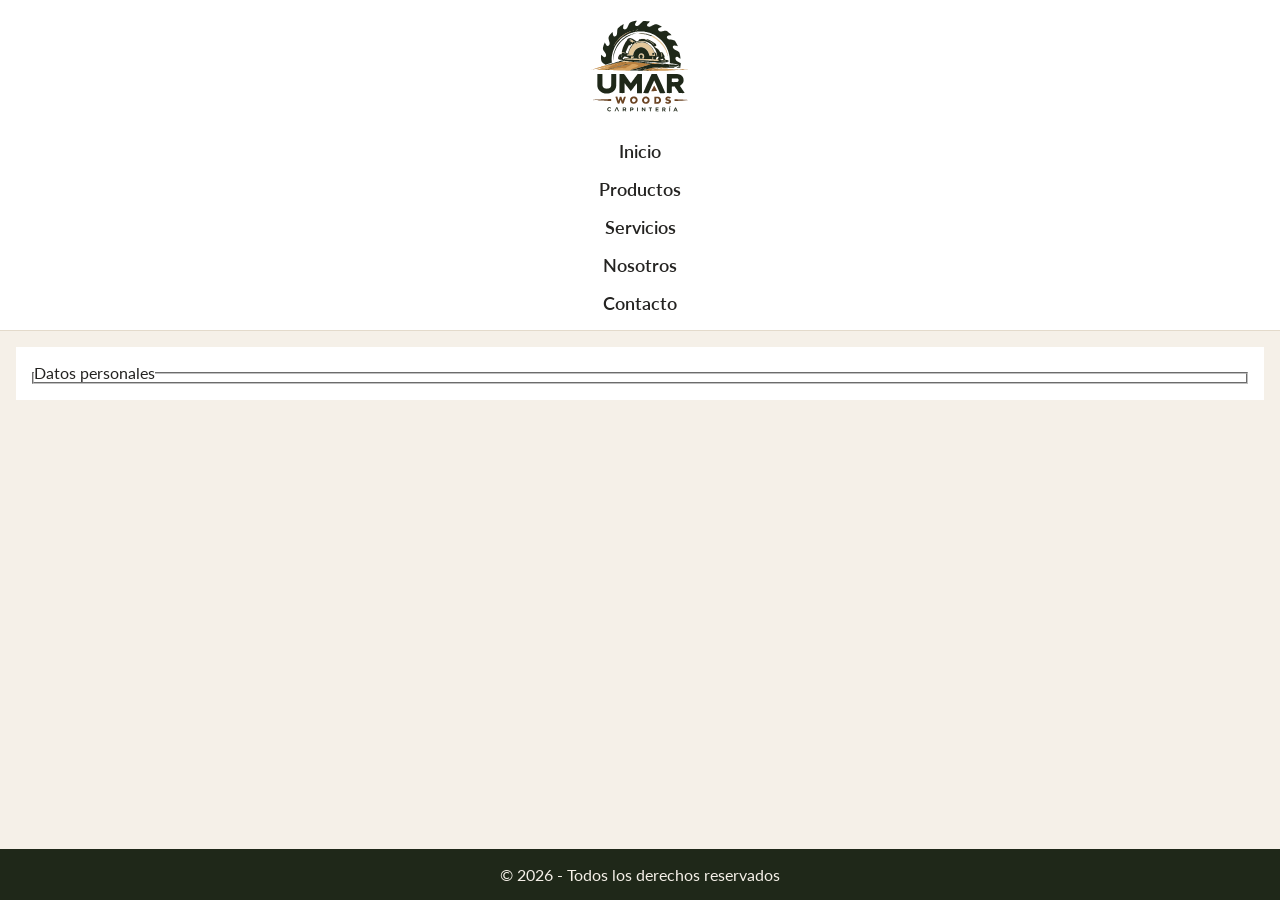
==== contacto.html @ 52a8432f "Se inicio el formulario de la página de contactos" ====
<!DOCTYPE html>
<html lang="es">

<head>
    <meta charset="UTF-8">
    <meta name="viewport" content="width=device-width, initial-scale=1.0">
    <title>Inicio</title>
    <!-- TIPOGRAFIA MONTSERRAT -->
    <link rel="preconnect" href="https://fonts.googleapis.com">
    <link rel="preconnect" href="https://fonts.gstatic.com" crossorigin>
    <link href="https://fonts.googleapis.com/css2?family=Montserrat:ital,wght@0,100..900;1,100..900&display=swap"
        rel="stylesheet">
    <!-- TIPOGRAFIA LATO -->
    <link rel="preconnect" href="https://fonts.googleapis.com">
    <link rel="preconnect" href="https://fonts.gstatic.com" crossorigin>
    <link
        href="https://fonts.googleapis.com/css2?family=Lato:ital,wght@0,100;0,300;0,400;0,700;0,900;1,100;1,300;1,400;1,700;1,900&family=Montserrat:ital,wght@0,100..900;1,100..900&display=swap"
        rel="stylesheet">
    <!-- Estilos -->
    <link rel="stylesheet" type="text/css" href="css/kit.css">
    <link rel="stylesheet" href="css/pages/contacto.css">
</head>

<body>
    <header class="header">
        <div class="container-header">
            <div class="header__img">
                <img src="img/logo/logo-modo-claro.svg" alt="Umar woods">
            </div>
            <nav class="nav">
                <ul class="nav__list">
                    <li class="nav__item"><a href="index.html" class="nav__link">Inicio</a></li>
                    <li class="nav__item"><a href="productos.html" class="nav__link">Productos</a></li>
                    <li class="nav__item"><a href="servicios.html" class="nav__link">Servicios</a></li>
                    <li class="nav__item"><a href="nosotros.html" class="nav__link">Nosotros</a></li>
                    <li class="nav__item"><a href="contacto.html" class="nav__link">Contacto</a></li>
                </ul>
            </nav>
        </div>
    </header>
    <main class="main">
      <form class="formNegocio" id="formNegocio">
        
        <fieldset>
          
          <legend>Datos personales</legend>
          
            
          
          
        </fieldset>
        
      </form>
    </main>
    <footer class="footer">
        <p>© 2026 - Todos los derechos reservados</p>
    </footer>
</body>

</html>
---- css/kit.css ----
/* =================================
1. VARIABLES GLOBALES
================================= */

:root {
    /* Marca */
    --color-primary: #3B2A20;
    --color-primary-hover: #2A1D15;
    --color-secondary: #B77945;
    --color-secondary-hover: #9A6335;
    --color-accent: #66745B;
    --color-forest: #1F2819;          

    /* Superficies y texto */
    --color-background: #F5F0E8;
    --color-surface: #FFFFFF;
    --color-text: #242321;
    --color-text-muted: #6B645C;      
    --color-border: #E3DACB;
    --color-on-primary: #F5F0E8; 

    /* Estados */
    --color-success: #4F6B3A;
    --color-error: #B3402F;

    /* Tipografías */
    --font-heading: Montserrat, sans-serif;
    --font-general: Lato, sans-serif;

    /* Tamaño letra */
    font-size: 100%;
    --font-size-xs: 0.75rem;   /* 12px */
    --font-size-sm: 0.875rem;  /* 14px */
    --font-size-md: 1rem;      /* 16px */
    --font-size-lg: 1.125rem;  /* 18px */
    --font-size-xl: 1.25rem;   /* 20px */
    --font-size-2xl: 1.5rem;   /* 24px */
    --font-size-3xl: 2rem;     /* 32px */
    --font-size-4xl: 2.5rem;   /* 40px */

    /* Espaciados */
    --spacing-xs: 4px;
    --spacing-sm: 8px;
    --spacing-md: 16px;
    --spacing-lg: 24px;
    --spacing-xl: 32px;
    --spacing-2xl: 48px;
    --spacing-3xl: 64px;

    /* Bordes y sombras */
    --radius-sm: 6px;
    --radius-md: 12px;
    --shadow-card: 0 4px 12px rgba(0,0,0,.08);
}

/* =================================
2. ESTILOS GLOBALES
================================= */

* {
    margin: 0;
    padding: 0;
    box-sizing: border-box;
}

body {
    min-height: 100vh;
    display: flex;
    flex-direction: column;
    background-color: var(--color-background);
    color: var(--color-text);
    font-family: var(--font-general);
}


/* =================================
3. COMPONENTES
================================= */

/* header */

.header {
    display: flex;
    flex-direction: column;
    align-items: center;
    padding: var(--spacing-md);
    background-color: var(--color-surface);
    border-bottom: 1px solid var(--color-border);
}

.header__img {
    width: 100px;
    height: 100px;
    margin-bottom: var(--spacing-lg);
}

.header__img img {
    width: 100%;
    height: 100%;
}

.nav__list {
    display: flex;
    flex-direction: column;
    align-items: center;
    gap: var(--spacing-md);
    list-style: none;
    font-size: var(--font-size-lg);
}

.nav__link {
    color: var(--color-text);
    font-weight: 600;
    text-decoration: none;
}

/* Footer */
.footer {
    margin-top: auto;
    padding: var(--spacing-md);
    color: var(--color-background);
    background-color: var(--color-forest);
}

.footer p {
    text-align: center;
}


/* Botones */

.btn {
    display: inline-block;
    padding: var(--spacing-sm) var(--spacing-md);
    border-radius: var(--radius-sm);
    font-family: var(--font-heading);
    text-decoration: none;
}

.btn--primary {
    background-color: var(--color-secondary);
    color: white;
}
---- css/pages/contacto.css ----
form{
  background-color: var(--color-surface);
  padding: var(--spacing-md);
  margin: var(--spacing-md);
}
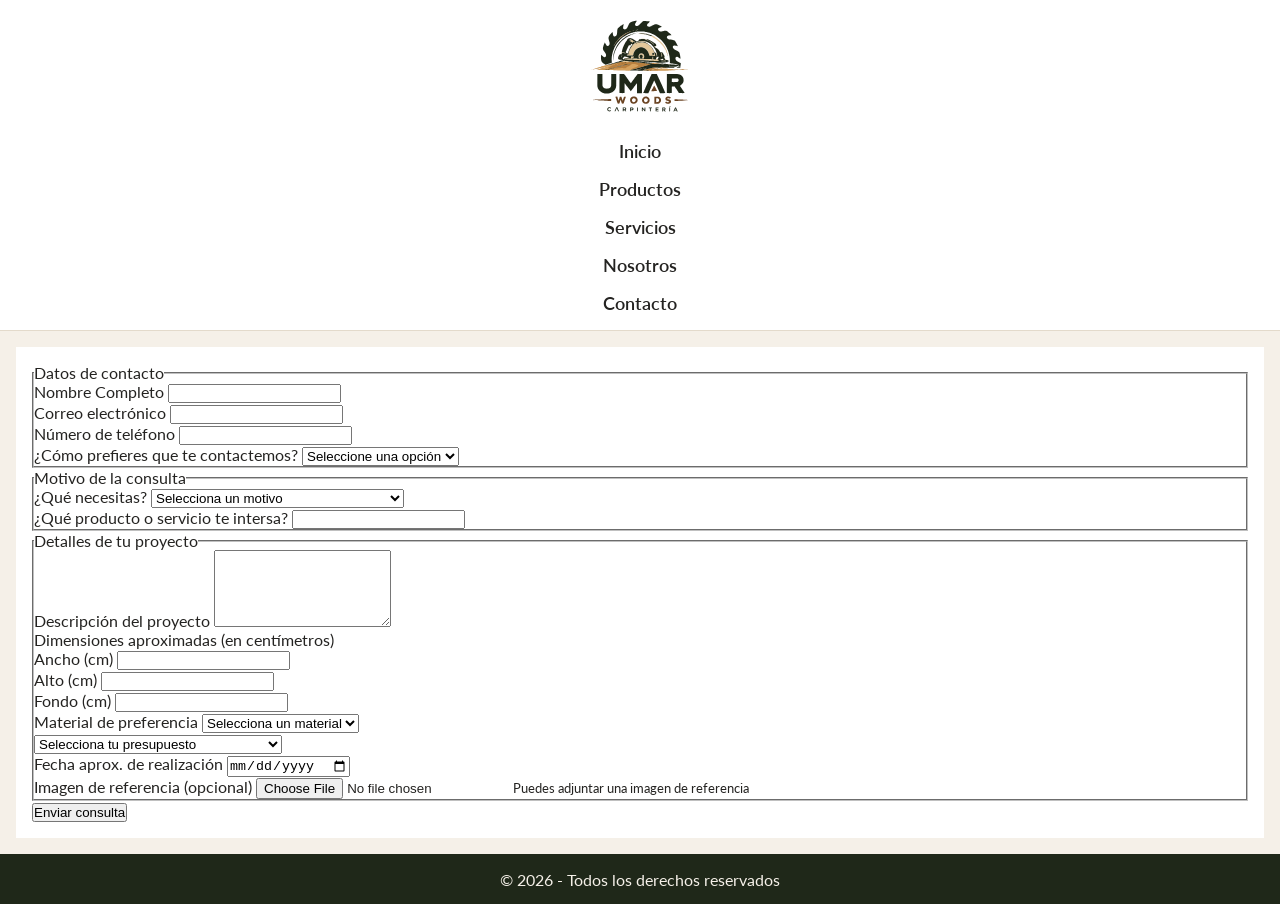
==== commit f8f8efee: "Se agrego los datos del formulario" ====
--- a/contacto.html
+++ b/contacto.html
@@ -1,4 +1,4 @@
-<!DOCTYPE html>
+  <!DOCTYPE html>
 <html lang="es">
 
 <head>
@@ -43,18 +43,145 @@
         
         <fieldset>
           
-          <legend>Datos personales</legend>
-          
+          <legend>Datos de contacto</legend>
+
+            <div class= "campo">
+              <label for="nombre">Nombre Completo</label>
+              <input id="nombre" type="text">
+            </div>
+
+            <div class="campo">
+              <label for="email">Correo electrónico</label>
+              <input id="email" type="email">
+            </div>
+
+            <div class="campo">
+              <label for="telefono">Número de teléfono</label>
+              <input id="telefono" type="tel">
+            </div>
             
-          
+            <div class="campo">
+              <label for="medio">¿Cómo prefieres que te contactemos?</label>
+              <select name="medio" id="medio">
+                <option value="">Seleccione una opción</option>
+                <option value="whatsapp">WhatsApp</option>
+                <option value="llamada">Llamada telefónica</option>
+                <option value="correo">Correo electrónico</option>
+              </select>
+            </div>
           
         </fieldset>
+
+        <fieldset>
+
+          <legend>Motivo de la consulta</legend>
+
+          <div class="campo">
+            <label for="motivo">¿Qué necesitas?</label>
+            <select name="motivo" id="motivo">
+              <option value="">Selecciona un motivo</option>
+              <option value="cotizacion">Solicitar una cotización.</option>
+              <option value="diseño">Diseño de muebles personalizados.</option>
+              <option value="fabricacion">Fabricación de muebles.</option>
+              <option value="asesoria">Asesoría sobre materiales y acabados.</option>
+              <option value="productos">Consultar productos disponibles.</option>
+              <option value="tiempo">Consultar tiempos de entrega.</option>
+              <option value="otro">Otro tipo de consulta.</option>
+            </select>
+          </div>
+
+          <div class= campo>
+            <label for="servicio">¿Qué producto o servicio te intersa?</label>
+            <input id="servicio" type="text">
+          </div>
+          
+        </fieldset>
+
+        <fieldset>
+
+          <legend>Detalles de tu proyecto</legend>
+
+          <div class="campo">
+            <label for="descripcion">Descripción del proyecto</label>
+            <textarea name="descripcion" id="descripcion" rows="5"></textarea>
+          </div>
+
+          <div class="campo">
+            <p>Dimensiones aproximadas (en centímetros)</p>
+        
+            <div class="dimensiones">
+
+              <div>
+                  <label for="ancho">Ancho (cm)</label>
+                  <input type="number">
+              </div>
+      
+              <div>
+                  <label for="alto">Alto (cm)</label>
+                  <input type="number" id="alto">
+              </div>
+      
+              <div>
+                  <label for="fondo">Fondo (cm)</label>
+                  <input type="number" id="fondo">
+              </div>
+
+            </div>
+          </div>
+
+          <div class="campo">
+            <label for="material">Material de preferencia</label>
+            <select id="material" name="material">
+              <option value="" disabled selected>Selecciona un material </option>
+              <option value="pino">Madera de pino</option>
+              <option value="roble">Madera de roble</option>
+              <option value="cedro">Madera de cedro</option>
+              <option value="nogal">Madera de nogal</option>
+              <option value="melamina">Melamina</option>
+              <option value="otro">Otro material</option>
+              <option value="sin-preferencia">No tengo preferencia</option>
+            </select>
+          </div>
+
+          <div class="campo">
+            <select id="presupuesto" name="presupuesto">
+              <option value="" disabled selected>Selecciona tu presupuesto</option>          
+              <option value="menos-500">Menos de $500.000</option>          
+              <option value="500-1000">$500.000 - $1.000.000</option>          
+              <option value="1000-2000">$1.000.000 - $2.000.000</option>          
+              <option value="2000-3500">$2.000.000 - $3.500.000</option>          
+              <option value="mas-3500">Más de $3.500.000</option>         
+              <option value="por-definir">Aún no tengo un presupuesto definido</option>
+            </select>
+            
+          </div>
+
+          <div class="campo">
+            <label for="fecha">Fecha aprox. de realización</label>
+            <input type="date">
+          </div>
+
+          <div class="campo">
+            <label for="img">Imagen de referencia (opcional)</label>
+            <input type="file" id="img" name="img" accept="image/*">
+
+
+          <small>Puedes adjuntar una imagen de referencia</small>
+            
+          </div>
+
+        </fieldset>
+
+        <button class="boton" type="sumbit">Enviar consulta</button>
         
       </form>
+      
     </main>
+  
     <footer class="footer">
         <p>© 2026 - Todos los derechos reservados</p>
     </footer>
+  
 </body>
 
 </html>
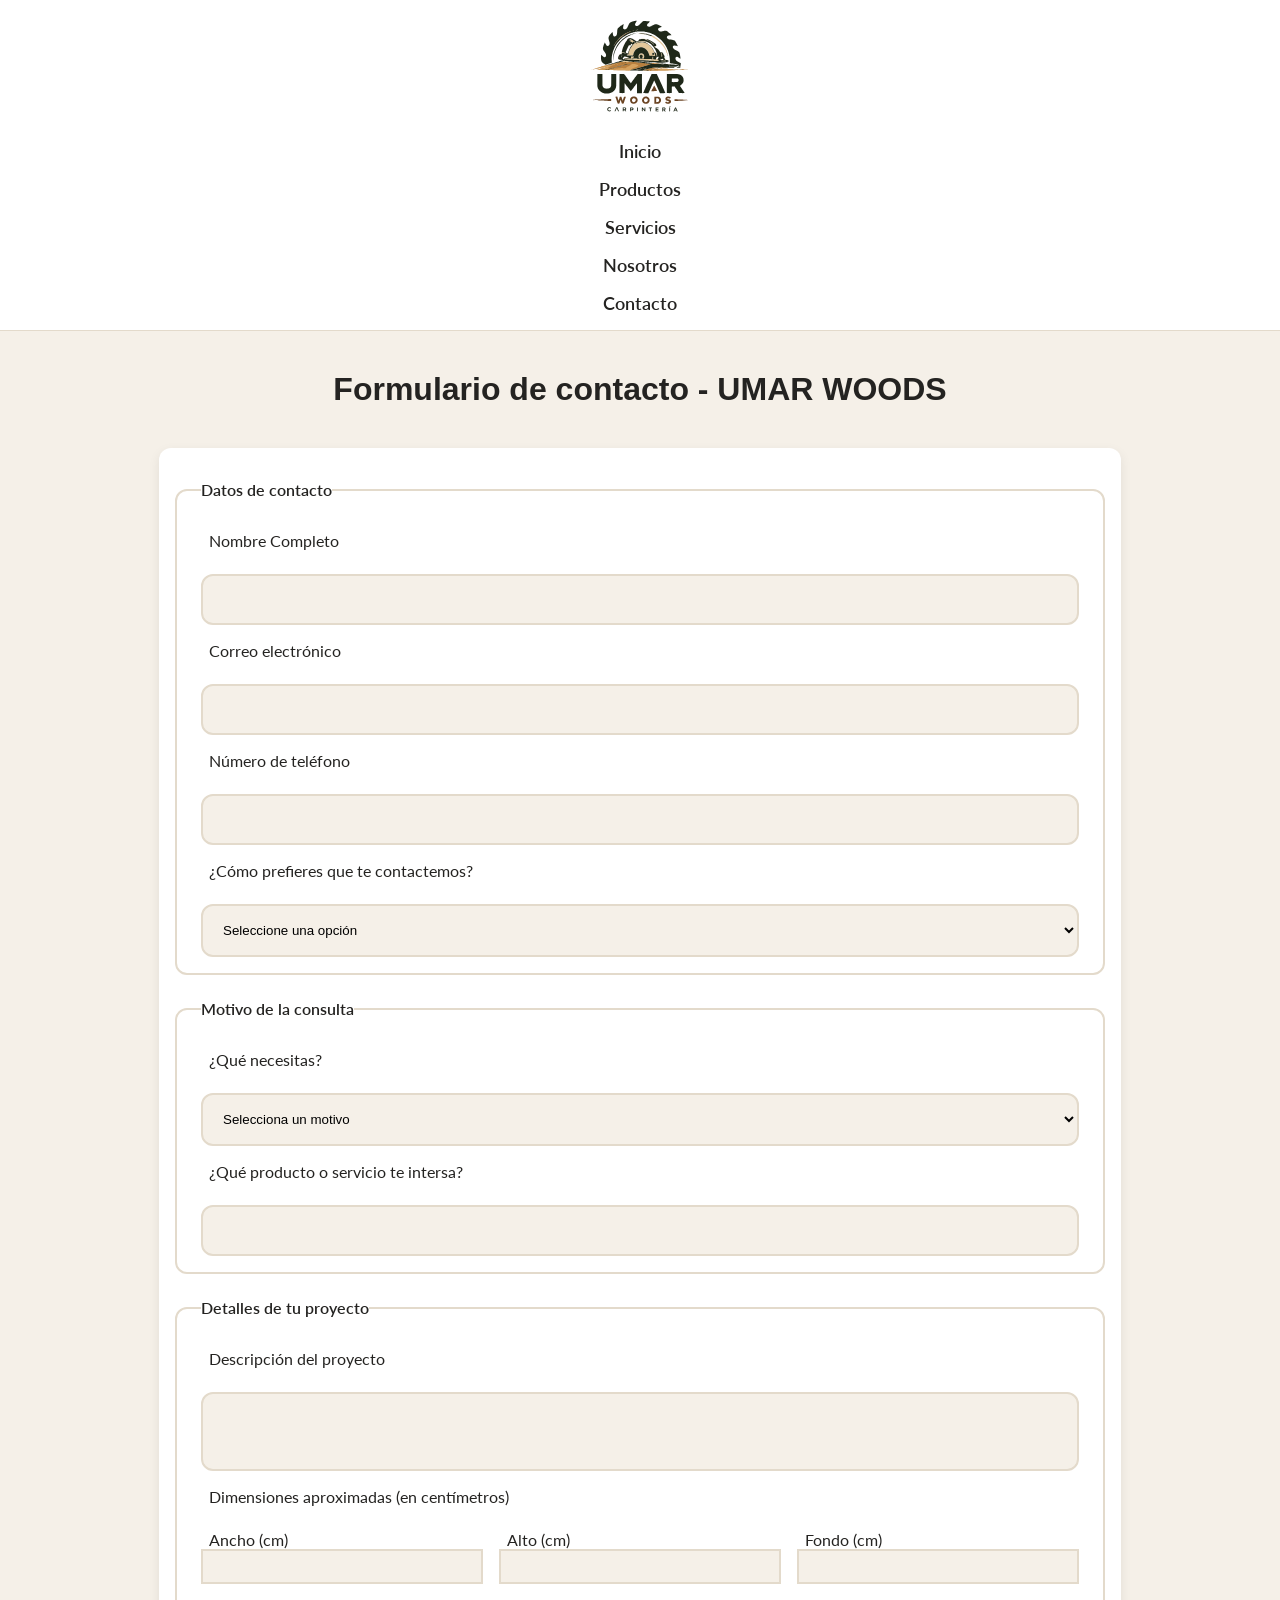
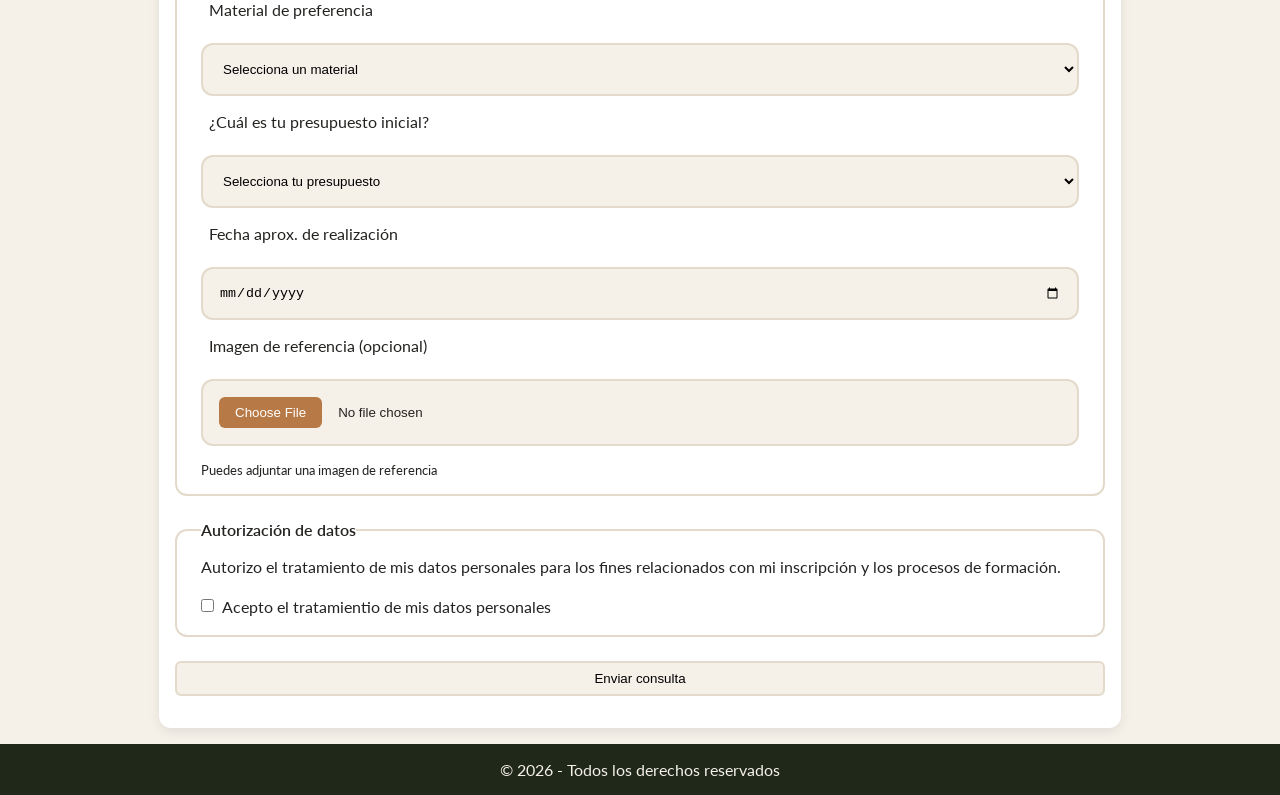
==== commit b00ca890: "Se agrego la sección de autorizacion de datos en en formulario" ====
--- a/contacto.html
+++ b/contacto.html
@@ -39,6 +39,9 @@
         </div>
     </header>
     <main class="main">
+
+      <h1>Formulario de contacto - UMAR WOODS</h1>
+      
       <form class="formNegocio" id="formNegocio">
         
         <fieldset>
@@ -107,13 +110,13 @@
           </div>
 
           <div class="campo">
-            <p>Dimensiones aproximadas (en centímetros)</p>
+            <label>Dimensiones aproximadas (en centímetros)</label>
         
             <div class="dimensiones">
 
               <div>
                   <label for="ancho">Ancho (cm)</label>
-                  <input type="number">
+                  <input type="number" id="ancho">
               </div>
       
               <div>
@@ -144,6 +147,7 @@
           </div>
 
           <div class="campo">
+            <label for="presupuesto">¿Cuál es tu presupuesto inicial?</label>
             <select id="presupuesto" name="presupuesto">
               <option value="" disabled selected>Selecciona tu presupuesto</option>          
               <option value="menos-500">Menos de $500.000</option>          
@@ -158,7 +162,7 @@
 
           <div class="campo">
             <label for="fecha">Fecha aprox. de realización</label>
-            <input type="date">
+            <input type="date" id="fecha">
           </div>
 
           <div class="campo">
@@ -172,7 +176,21 @@
 
         </fieldset>
 
-        <button class="boton" type="sumbit">Enviar consulta</button>
+        <fieldset class="grupo"> 
+            
+            <legend>Autorización de datos</legend>
+            
+            <p>Autorizo el tratamiento de mis datos personales
+              para los fines relacionados con mi inscripción
+              y los procesos de formación.</p>
+
+            <label class="autorizacion">
+              <input type="checkbox" id="autorizacion" class="btn" name="terminos" value="acepto" required>Acepto el tratamientio de mis datos personales
+            </label>
+            
+        </fieldset>
+
+        <button class="btn" type="sumbit">Enviar consulta</button>
         
       </form>
       
--- a/css/pages/contacto.css
+++ b/css/pages/contacto.css
@@ -1,5 +1,139 @@
-form{
+
+
+.main{
+  max-width: 1200px;
+  margin: 0 auto;
+}
+
+.formNegocio{
+  text-align: left;
   background-color: var(--color-surface);
+  padding: var(--spacing-xl) var(--spacing-md);
+  margin: var(--spacing-md);
+  border-radius: var(--radius-md);
+  box-shadow: var(--shadow-card);
+}
+.formNegocio input[type="file"]::file-selector-button {
+    padding: var(--spacing-sm) var(--spacing-md);
+    background-color: var(--color-secondary);
+    color: white;
+    border: none;
+    border-radius: var(--radius-sm);
+    font-family: var(--font-heading);
+    cursor: pointer;
+    margin-right: var(--spacing-md);
+}
+
+.formNegocio input[type="file"]::file-selector-button:hover {
+    background-color: var(--color-secondary-hover);
+}
+
+.formNegocio input[type="file"] {
+    width: 100%;
+    max-width: 100%;
+    box-sizing: border-box;
+}
+
+h1 {
+  text-align: center;
   padding: var(--spacing-md);
-  margin: var(--spacing-md);
+  margin: var(--spacing-lg);
+}
+
+fieldset{
+  margin-bottom: var(--spacing-lg);
+  border: 2px solid var(--color-border);
+  border-radius: var(--radius-md);
+  padding: var(--spacing-md) var(--spacing-lg);
+  
+}
+
+legend {
+  font-weight: 600;
+}
+
+textarea {
+  resize: none;
+  border-radius: var(--radius-md);
+  border: 2px solid var(--color-border);
+  background-color: var(--color-background )
+}
+
+.campo {
+  display: flex; 
+  flex-direction: column;
+  gap: var(--spacing-md);
+}
+
+.campo label{
+  padding: var(--spacing-sm);
+  margin-top: var(--spacing-sm)
+}
+
+
+input:not([type="number"]), select {
+  padding: var(--spacing-md);
+  border-radius: var(--radius-md);
+  border: 2px solid var(--color-border);
+  background-color: var(--color-background);
+}
+
+input[type="number"] {
+  padding: var(--spacing-sm);
+}
+
+input[type="date"] {
+  display:block;
+  width: 100%
+}
+
+input[type="checkbox"] {
+  accent-color: var(--color-accent)
+}
+
+.dimensiones{
+  display: flex;
+  gap: var(--spacing-md);
+}
+
+.dimensiones div{
+  flex: 1;
+  min-width: 0;
+}
+
+.dimensiones input {
+  width: 100%;
+  border: 2px solid var(--color-border);
+  background-color: var(--color-background)
+}
+
+.grupo p {
+    text-align: left;
+    line-height: 1.5;
+    margin-bottom: var(--spacing-md);
+}
+
+.autorizacion{
+  display: flex;
+  justify-content: flex-start;
+  align-items: flex-start;
+  line-height: 1.5;
+  gap: var(--spacing-sm);
+}
+
+.autorizacion input[type="checkbox"] {
+    width: auto;
+    margin-top: 4px;
+    flex-shrink: 0;
+}
+
+.btn{
+  width: 100%;
+  border: 2px solid var(--color-border);
+  background-color: var(--color-background);
+}
+
+.btn:hover {
+  background-color: var(--color-primary);
+  color: var(--color-on-primary);
 }
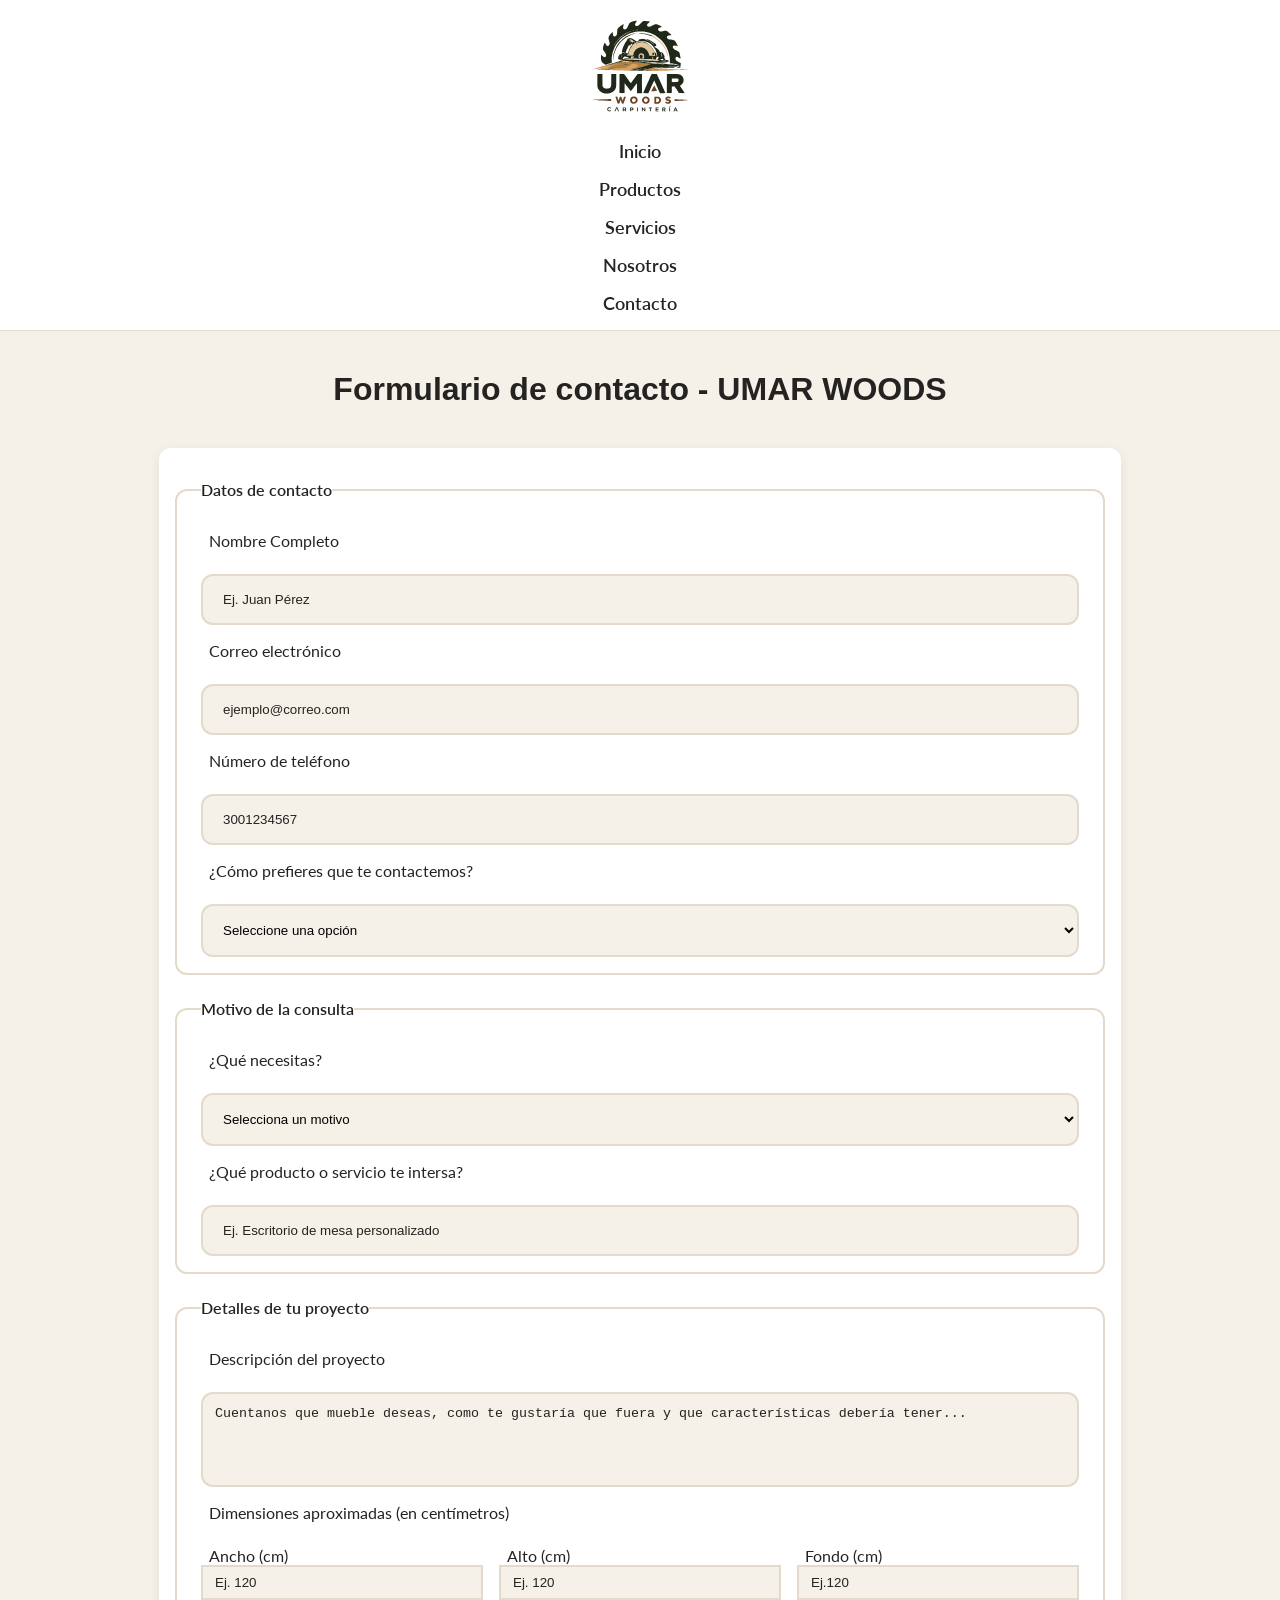
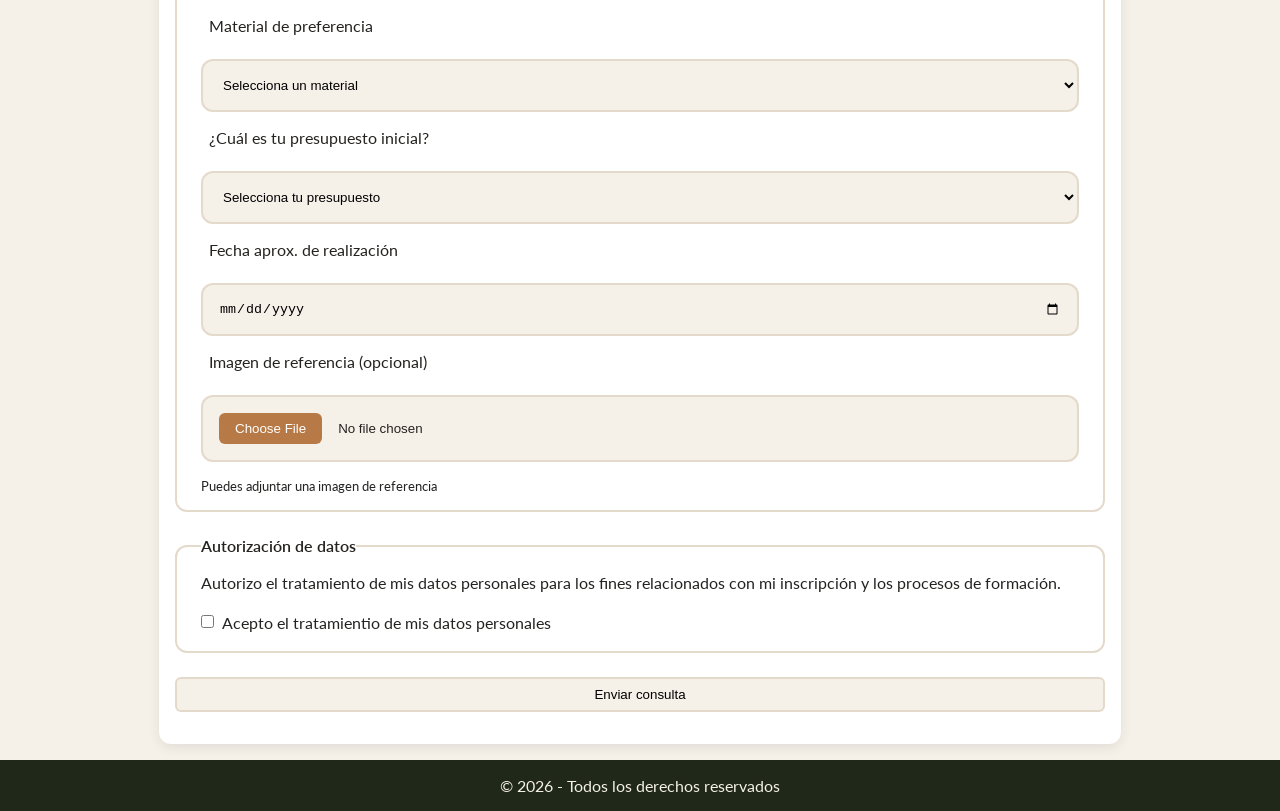
==== commit 715a5208: "Se agrego las reglas de validación restricciones a los campos del formulario, par un mejor manejo de" ====
--- a/contacto.html
+++ b/contacto.html
@@ -50,22 +50,22 @@
 
             <div class= "campo">
               <label for="nombre">Nombre Completo</label>
-              <input id="nombre" type="text">
+              <input id="nombre" type="text" placeholder="Ej. Juan Pérez" required minlength="3" >
             </div>
 
             <div class="campo">
               <label for="email">Correo electrónico</label>
-              <input id="email" type="email">
+              <input id="email" type="email" placeholder="ejemplo@correo.com" required>
             </div>
 
             <div class="campo">
               <label for="telefono">Número de teléfono</label>
-              <input id="telefono" type="tel">
+              <input id="telefono" type="tel" placeholder="3001234567" required pattern="3[0-9]{9}" title="Debe comenzar en 3 y exactamente 10 dígitos ">
             </div>
             
             <div class="campo">
               <label for="medio">¿Cómo prefieres que te contactemos?</label>
-              <select name="medio" id="medio">
+              <select name="medio" id="medio" required>
                 <option value="">Seleccione una opción</option>
                 <option value="whatsapp">WhatsApp</option>
                 <option value="llamada">Llamada telefónica</option>
@@ -81,7 +81,7 @@
 
           <div class="campo">
             <label for="motivo">¿Qué necesitas?</label>
-            <select name="motivo" id="motivo">
+            <select name="motivo" id="motivo" required>
               <option value="">Selecciona un motivo</option>
               <option value="cotizacion">Solicitar una cotización.</option>
               <option value="diseño">Diseño de muebles personalizados.</option>
@@ -95,7 +95,7 @@
 
           <div class= campo>
             <label for="servicio">¿Qué producto o servicio te intersa?</label>
-            <input id="servicio" type="text">
+            <input id="servicio" type="text" placeholder="Ej. Escritorio de mesa personalizado" required>
           </div>
           
         </fieldset>
@@ -106,7 +106,7 @@
 
           <div class="campo">
             <label for="descripcion">Descripción del proyecto</label>
-            <textarea name="descripcion" id="descripcion" rows="5"></textarea>
+            <textarea name="descripcion" id="descripcion" placeholder="Cuentanos que mueble deseas, como te gustaría que fuera y que características debería tener..." rows="5" required></textarea>
           </div>
 
           <div class="campo">
@@ -116,17 +116,17 @@
 
               <div>
                   <label for="ancho">Ancho (cm)</label>
-                  <input type="number" id="ancho">
+                  <input type="number" id="ancho" placeholder="Ej. 120" required pattern="[0-9]{1,3}">
               </div>
       
               <div>
                   <label for="alto">Alto (cm)</label>
-                  <input type="number" id="alto">
+                  <input type="number" id="alto" placeholder="Ej. 120" required pattern="[0-9]{1,3}">
               </div>
       
               <div>
                   <label for="fondo">Fondo (cm)</label>
-                  <input type="number" id="fondo">
+                  <input type="number" id="fondo" placeholder="Ej.120" required pattern="[0-9]{1,3}">
               </div>
 
             </div>
@@ -134,7 +134,7 @@
 
           <div class="campo">
             <label for="material">Material de preferencia</label>
-            <select id="material" name="material">
+            <select id="material" name="material" required>
               <option value="" disabled selected>Selecciona un material </option>
               <option value="pino">Madera de pino</option>
               <option value="roble">Madera de roble</option>
@@ -148,7 +148,7 @@
 
           <div class="campo">
             <label for="presupuesto">¿Cuál es tu presupuesto inicial?</label>
-            <select id="presupuesto" name="presupuesto">
+            <select id="presupuesto" name="presupuesto" required>
               <option value="" disabled selected>Selecciona tu presupuesto</option>          
               <option value="menos-500">Menos de $500.000</option>          
               <option value="500-1000">$500.000 - $1.000.000</option>          
@@ -162,7 +162,7 @@
 
           <div class="campo">
             <label for="fecha">Fecha aprox. de realización</label>
-            <input type="date" id="fecha">
+            <input type="date" id="fecha" name="fecha" placeholder="dd/mm/aaaa">
           </div>
 
           <div class="campo">
--- a/css/pages/contacto.css
+++ b/css/pages/contacto.css
@@ -91,6 +91,32 @@
   accent-color: var(--color-accent)
 }
 
+input::placeholder, textarea::placeholder{
+  color: var(--color-text);
+  padding: var(--spacing-xs);
+}
+
+textarea{
+  padding: var(--spacing-sm);
+}
+
+input:focus-visible, select:focus-visible {
+  outline: 2px solid var(--color-forest);
+  outline-offset: 2px;
+}
+
+input:user-invalid, select:user-invalid,
+.invalido{
+  background-color: var(--color-error);
+}
+
+.error {
+  display: block;
+  min-height: 1.2em;
+  color: var(--color-error);
+  font-size: 0.85rem;
+}
+
 .dimensiones{
   display: flex;
   gap: var(--spacing-md);
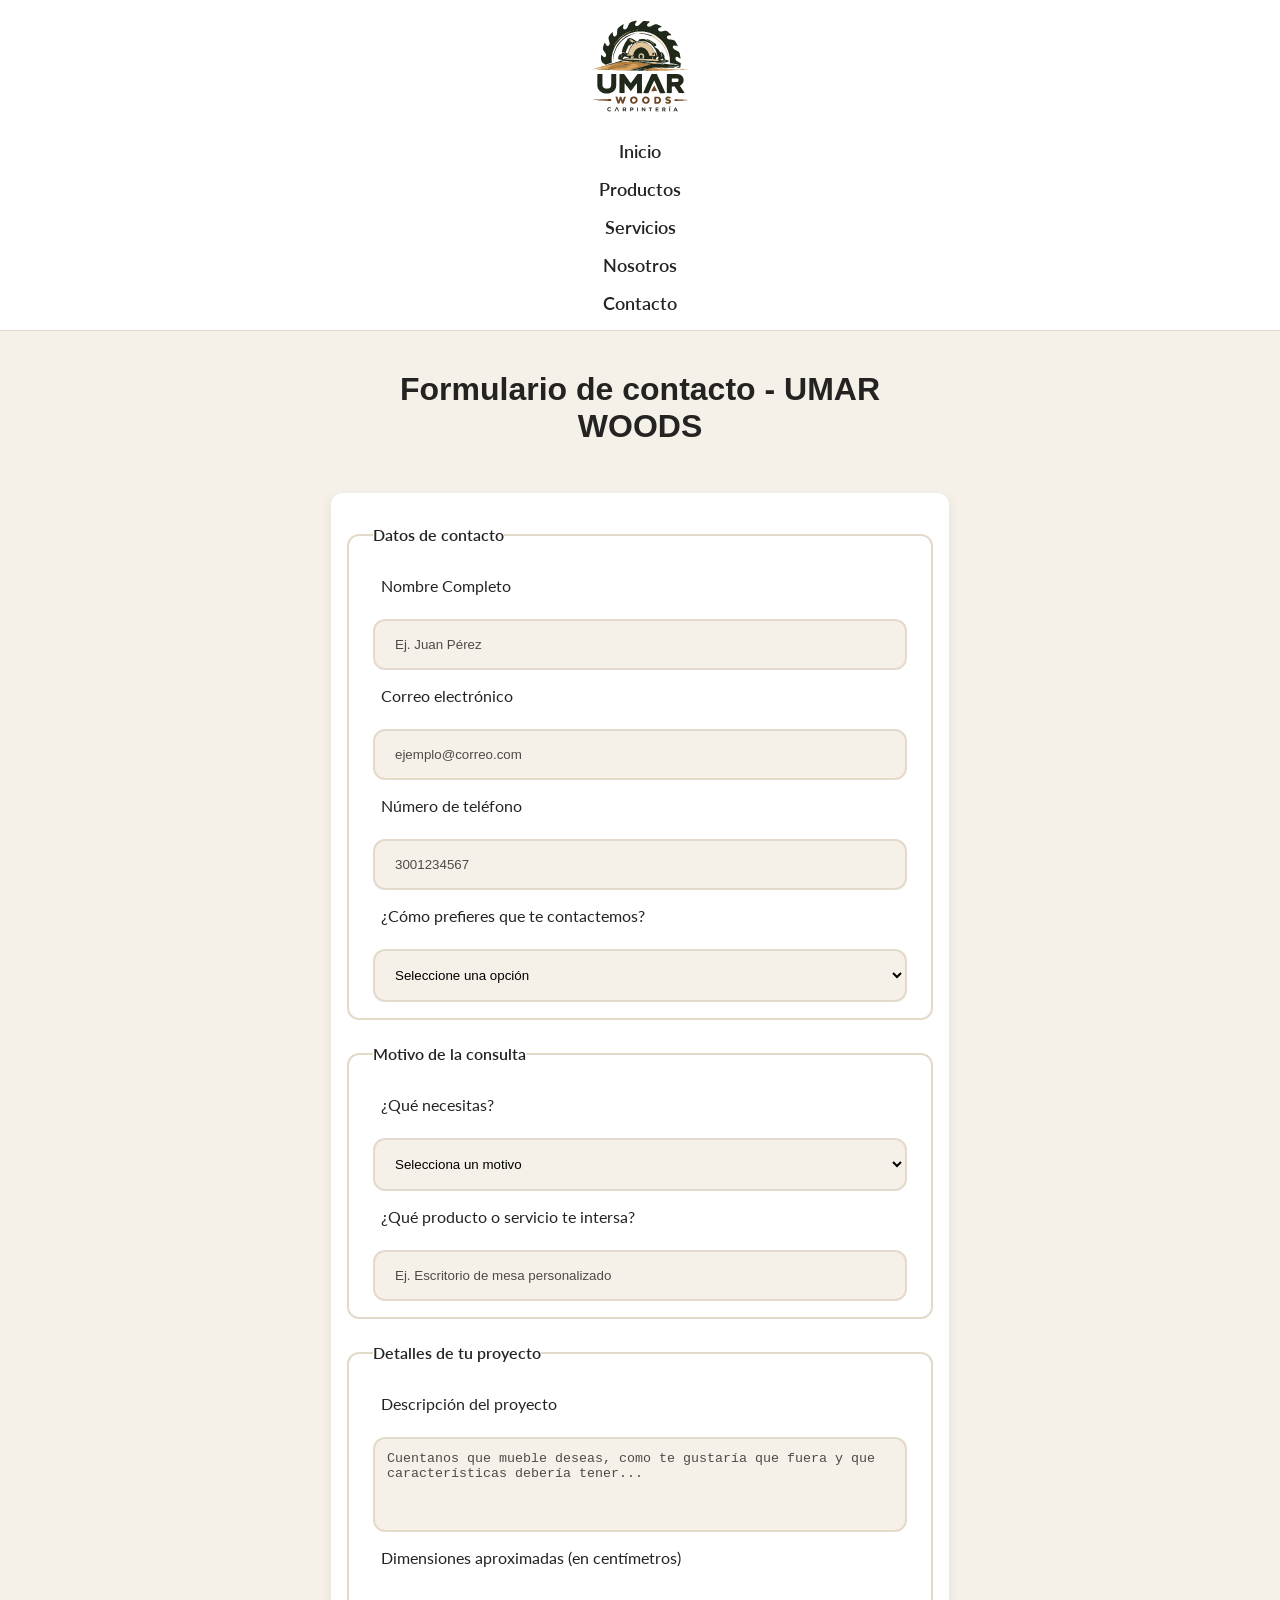
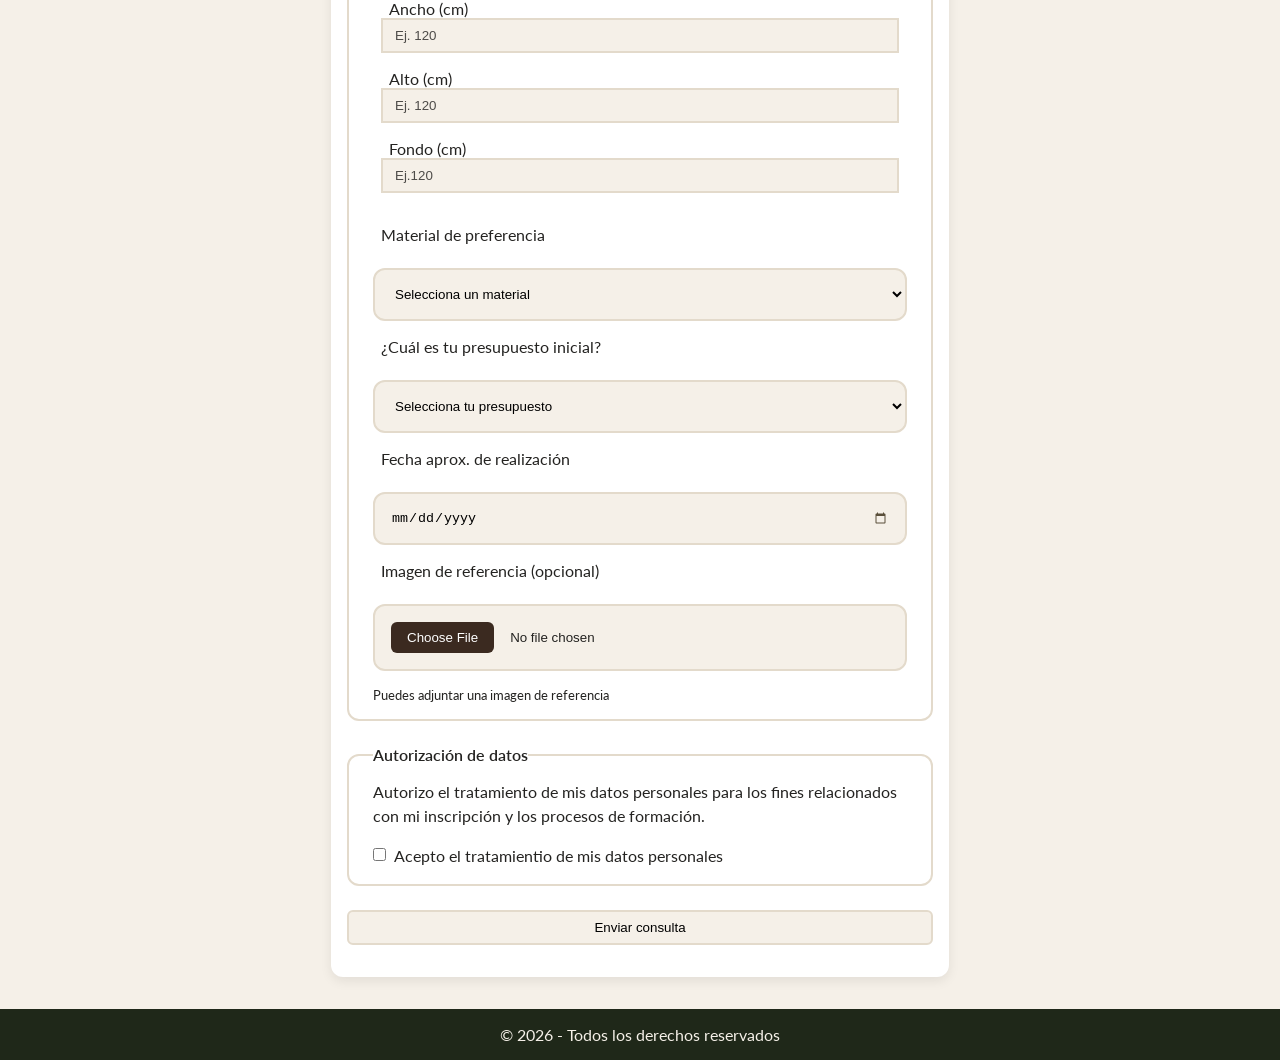
==== commit 194aedca: "Se terminó el formulario de la página web de UMAR WOODS, con sus respectivas validaciones e implemen" ====
--- a/contacto.html
+++ b/contacto.html
@@ -110,21 +110,21 @@
           </div>
 
           <div class="campo">
-            <label>Dimensiones aproximadas (en centímetros)</label>
+            <p>Dimensiones aproximadas (en centímetros)</p>
         
             <div class="dimensiones">
 
-              <div>
+              <div class="opcion">
                   <label for="ancho">Ancho (cm)</label>
                   <input type="number" id="ancho" placeholder="Ej. 120" required pattern="[0-9]{1,3}">
               </div>
       
-              <div>
+              <div class="opcion">
                   <label for="alto">Alto (cm)</label>
                   <input type="number" id="alto" placeholder="Ej. 120" required pattern="[0-9]{1,3}">
               </div>
       
-              <div>
+              <div class="opcion">
                   <label for="fondo">Fondo (cm)</label>
                   <input type="number" id="fondo" placeholder="Ej.120" required pattern="[0-9]{1,3}">
               </div>
--- a/css/pages/contacto.css
+++ b/css/pages/contacto.css
@@ -1,22 +1,23 @@
 
 
 .main{
-  max-width: 1200px;
+  max-width: 650px;
   margin: 0 auto;
+  padding: 0 var(--spacing-md);
 }
 
 .formNegocio{
   text-align: left;
   background-color: var(--color-surface);
   padding: var(--spacing-xl) var(--spacing-md);
-  margin: var(--spacing-md);
+  margin: var(--spacing-xl) 0;
   border-radius: var(--radius-md);
   box-shadow: var(--shadow-card);
 }
 .formNegocio input[type="file"]::file-selector-button {
     padding: var(--spacing-sm) var(--spacing-md);
-    background-color: var(--color-secondary);
-    color: white;
+    background-color: var(--color-primary);
+    color: var(--color-surface);
     border: none;
     border-radius: var(--radius-sm);
     font-family: var(--font-heading);
@@ -70,6 +71,10 @@
   margin-top: var(--spacing-sm)
 }
 
+.campo p {
+  padding: var(--spacing-sm);
+  margin-top: var(--spacing-sm);
+}
 
 input:not([type="number"]), select {
   padding: var(--spacing-md);
@@ -93,6 +98,7 @@
 
 input::placeholder, textarea::placeholder{
   color: var(--color-text);
+  opacity: 0.8;
   padding: var(--spacing-xs);
 }
 
@@ -110,6 +116,11 @@
   background-color: var(--color-error);
 }
 
+input[type="date"]::-webkit-calendar-picker-indicator {
+  cursor: pointer;
+  filter: invert(30%) sepia(20%) saturate(500%)
+}
+
 .error {
   display: block;
   min-height: 1.2em;
@@ -119,6 +130,7 @@
 
 .dimensiones{
   display: flex;
+  flex-direction: column;
   gap: var(--spacing-md);
 }
 
@@ -127,10 +139,16 @@
   min-width: 0;
 }
 
+
 .dimensiones input {
   width: 100%;
   border: 2px solid var(--color-border);
   background-color: var(--color-background)
+}
+
+.dimensiones{
+  padding: var(--spacing-sm);
+  margin-bottom: var(--spacing-sm);
 }
 
 .grupo p {
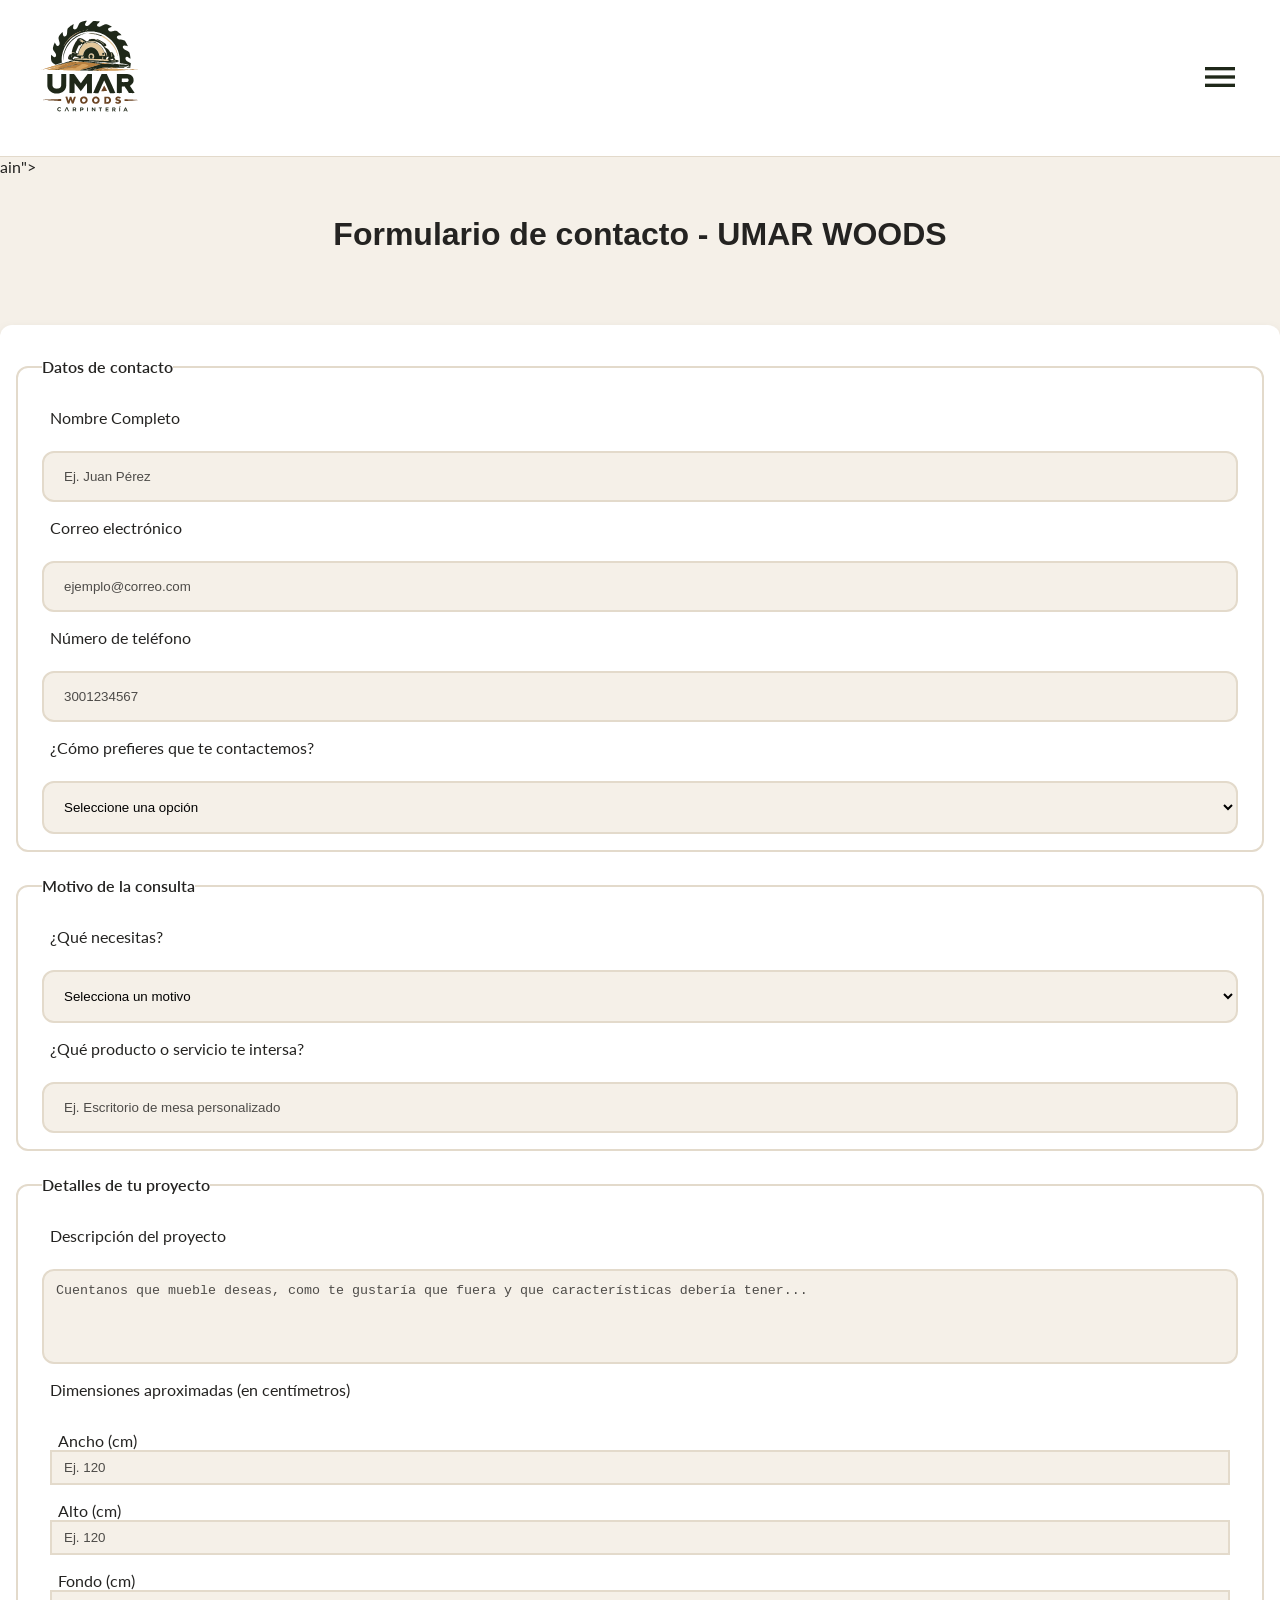
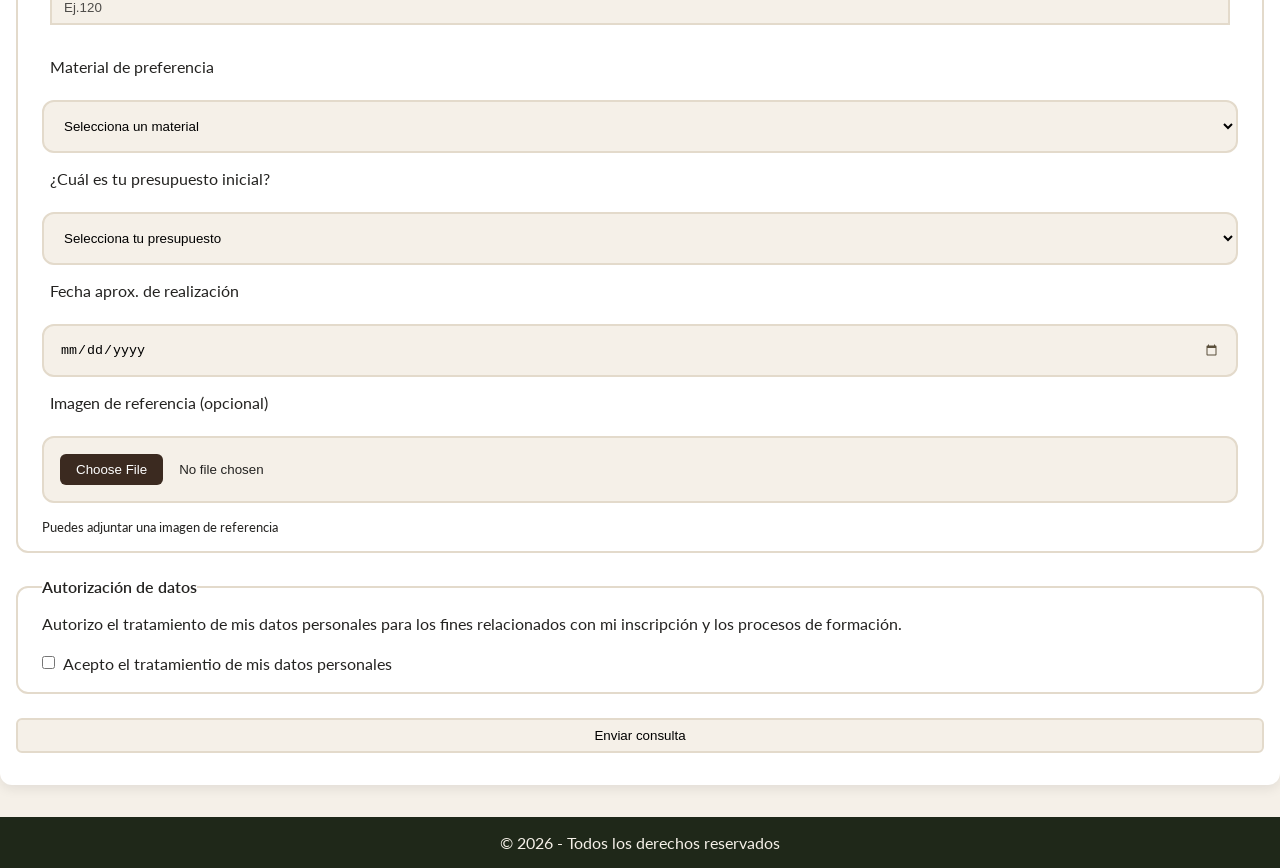
==== commit 8eb6728b: "Se agregó menú desplegable" ====
--- a/contacto.html
+++ b/contacto.html
@@ -27,7 +27,20 @@
             <div class="header__img">
                 <img src="img/logo/logo-modo-claro.svg" alt="Umar woods">
             </div>
+            <div class="header__menu">
+                <input class="checkbox-menu" type="checkbox" id="menu">
+                <div class="header__menu--icon">
+                    <label for="menu">
+                        <img src="img/iconos/menu.svg"alt="menú">
+                    </label>
+                </div>
+            </div>
             <nav class="nav">
+                <div class="nav__close--icon">
+                    <label for="menu">
+                        <img src="img/iconos/close.svg" alt="Cerrar">
+                    </label>
+                </div>
                 <ul class="nav__list">
                     <li class="nav__item"><a href="index.html" class="nav__link">Inicio</a></li>
                     <li class="nav__item"><a href="productos.html" class="nav__link">Productos</a></li>
@@ -37,8 +50,7 @@
                 </ul>
             </nav>
         </div>
-    </header>
-    <main class="main">
+    </header>ain">
 
       <h1>Formulario de contacto - UMAR WOODS</h1>
       
@@ -110,21 +122,21 @@
           </div>
 
           <div class="campo">
-            <p>Dimensiones aproximadas (en centímetros)</p>
+            <label>Dimensiones aproximadas (en centímetros)</label>
         
             <div class="dimensiones">
 
-              <div class="opcion">
+              <div>
                   <label for="ancho">Ancho (cm)</label>
                   <input type="number" id="ancho" placeholder="Ej. 120" required pattern="[0-9]{1,3}">
               </div>
       
-              <div class="opcion">
+              <div>
                   <label for="alto">Alto (cm)</label>
                   <input type="number" id="alto" placeholder="Ej. 120" required pattern="[0-9]{1,3}">
               </div>
       
-              <div class="opcion">
+              <div>
                   <label for="fondo">Fondo (cm)</label>
                   <input type="number" id="fondo" placeholder="Ej.120" required pattern="[0-9]{1,3}">
               </div>
--- a/css/kit.css
+++ b/css/kit.css
@@ -81,13 +81,52 @@
 /* header */
 
 .header {
-    display: flex;
-    flex-direction: column;
-    align-items: center;
     padding: var(--spacing-md);
     background-color: var(--color-surface);
     border-bottom: 1px solid var(--color-border);
 }
+
+.container-header {
+    max-width: 1200px;
+    margin: auto;
+    display: flex;
+    justify-content: space-between;
+    align-items: center;
+    overflow: hidden;
+}
+
+.header__menu--icon label, .nav__close--icon label {
+    display: inline-block;
+    width: 40px;
+    height: 40px;
+}
+
+.header__menu--icon img, .nav__close--icon img {
+    width: 100%;
+    height: 100%;
+}
+
+.nav__close--icon label {
+    position: absolute;
+    right: 0;
+}
+
+.header input[type="checkbox"] {
+    display: none;
+}
+
+.header:has(input[type="checkbox"]:checked) .nav  {
+    display: block;
+}
+
+body:has(.checkbox-menu:checked) {
+    overflow: hidden;
+}
+
+.header:has(input[type="checkbox"]:not(:checked)) .nav {
+    display: none;
+}
+
 
 .header__img {
     width: 100px;
@@ -100,11 +139,25 @@
     height: 100%;
 }
 
+.nav {
+    display: none;
+    position: absolute;
+    right: 0;
+    bottom: 0;
+    width: 50vw;
+    height: 100vh;
+    background-color: var(--color-surface);
+    padding: var(--spacing-lg);
+    animation: desplazamiento 0.4s ease;  
+}
+
 .nav__list {
+    height: 100%;
     display: flex;
     flex-direction: column;
+    justify-content: center;
     align-items: center;
-    gap: var(--spacing-md);
+    gap: var(--spacing-2xl);
     list-style: none;
     font-size: var(--font-size-lg);
 }
@@ -145,4 +198,10 @@
 
 
 
-
+@keyframes desplazamiento {
+    from {
+        transform: translateX(100%);
+    } to {
+        transform: translateX(0%);
+    }
+}
--- a/css/pages/contacto.css
+++ b/css/pages/contacto.css
@@ -38,7 +38,7 @@
 h1 {
   text-align: center;
   padding: var(--spacing-md);
-  margin: var(--spacing-lg);
+  margin: var(--spacing-lg) 0;
 }
 
 fieldset{
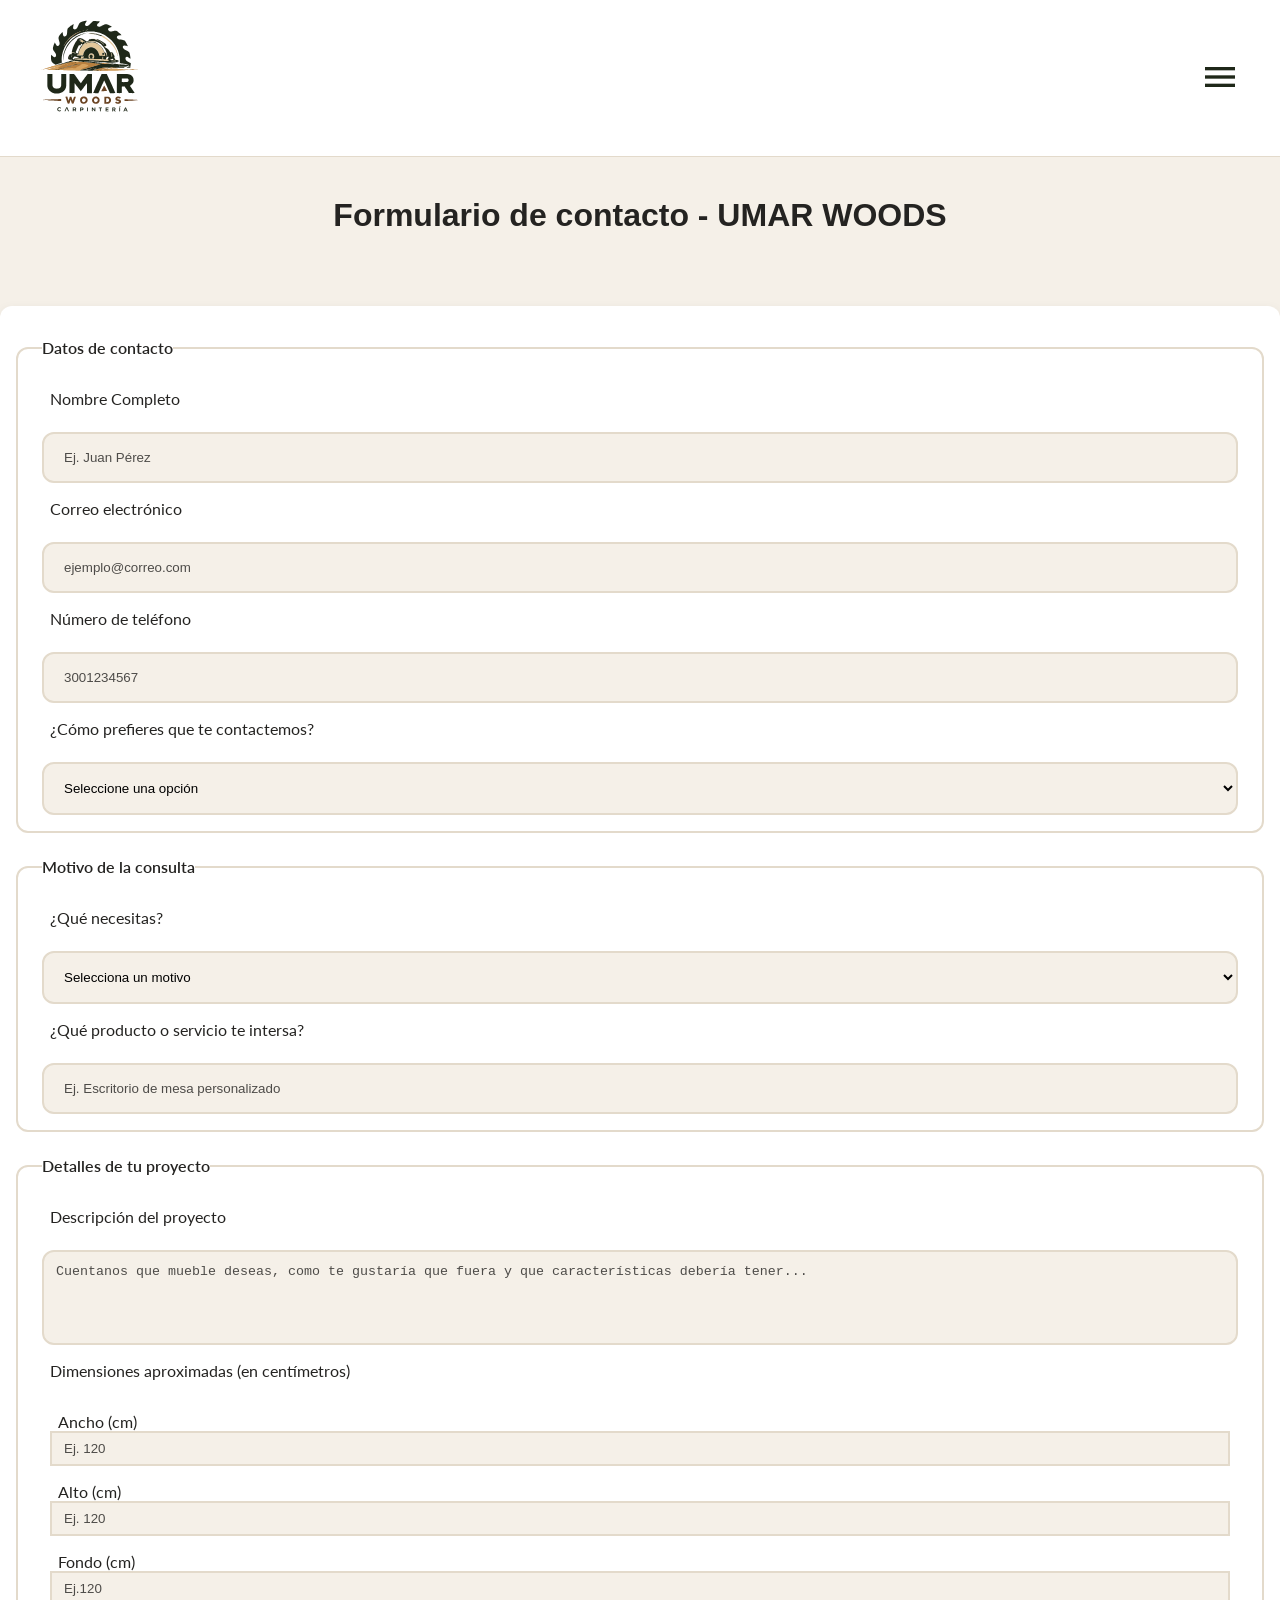
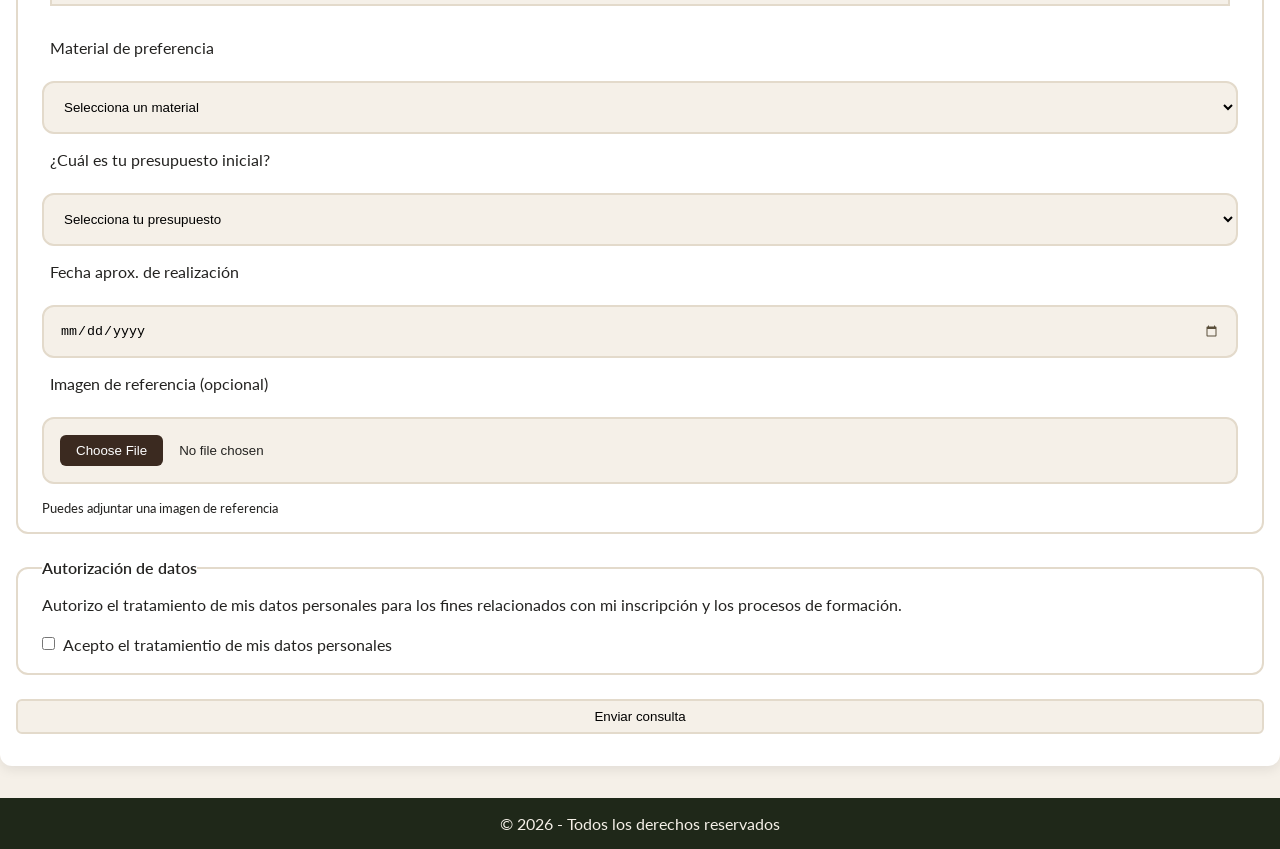
==== commit a8c88a5f: "correcion texto" ====
--- a/contacto.html
+++ b/contacto.html
@@ -50,7 +50,7 @@
                 </ul>
             </nav>
         </div>
-    </header>ain">
+    </header>
 
       <h1>Formulario de contacto - UMAR WOODS</h1>
       
@@ -122,21 +122,21 @@
           </div>
 
           <div class="campo">
-            <label>Dimensiones aproximadas (en centímetros)</label>
+            <p>Dimensiones aproximadas (en centímetros)</p>
         
             <div class="dimensiones">
 
-              <div>
+              <div class="opcion">
                   <label for="ancho">Ancho (cm)</label>
                   <input type="number" id="ancho" placeholder="Ej. 120" required pattern="[0-9]{1,3}">
               </div>
       
-              <div>
+              <div class="opcion">
                   <label for="alto">Alto (cm)</label>
                   <input type="number" id="alto" placeholder="Ej. 120" required pattern="[0-9]{1,3}">
               </div>
       
-              <div>
+              <div class="opcion">
                   <label for="fondo">Fondo (cm)</label>
                   <input type="number" id="fondo" placeholder="Ej.120" required pattern="[0-9]{1,3}">
               </div>
